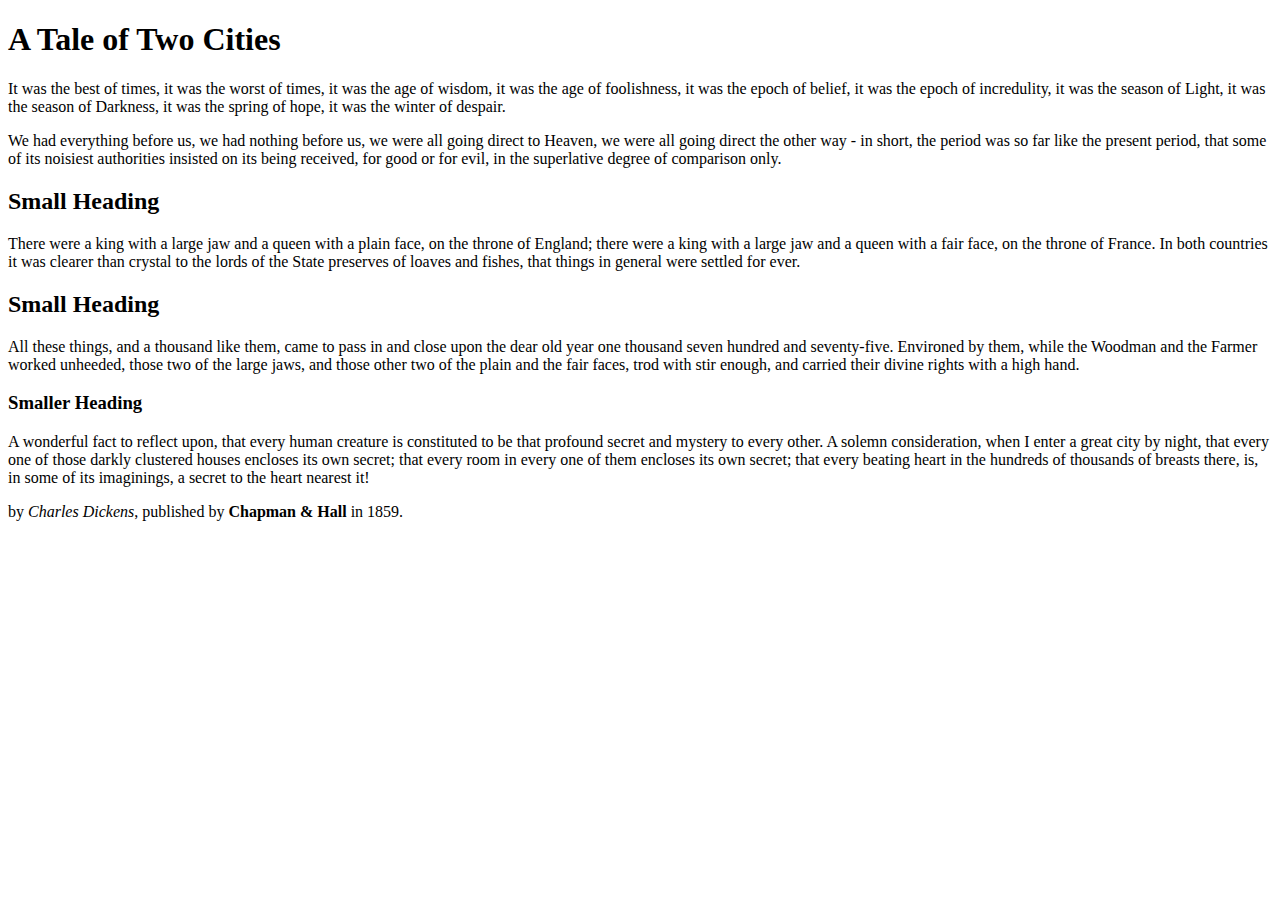
==== exercises/page-1.html @ 52fa77ae "Add files via upload" ====
<!DOCTYPE html>
<html lang="en">
<head>
    <meta charset="UTF-8">
    <meta name="viewport" content="width=device-width, initial-scale=1.0">
    <title>A Tale of Two Cities</title>
    <meta name="description" content="A basic web page containing some text from A Tale of Two Cities, a novel published in 1859 by English author Charles Dickens.">
</head>



<body>
    <h1>A Tale of Two Cities</h1>

    <p>It was the best of times, it was the worst of times, it was the age of wisdom, it was the age of foolishness, it was the epoch of belief, it was the epoch of incredulity, it was the season of Light, it was the season of Darkness, it was the spring of hope, it was the winter of despair.</p>

<p>We had everything before us, we had nothing before us, we were all going direct to Heaven, we were all going direct the other way - in short, the period was so far like the present period, that some of its noisiest authorities insisted on its being received, for good or for evil, in the superlative degree of comparison only.</p>

<h2>Small Heading</h2>
<p>There were a king with a large jaw and a queen with a plain face, on the throne of England; there were a king with a large jaw and a queen with a fair face, on the throne of France. In both countries it was clearer than crystal to the lords of the State preserves of loaves and fishes, that things in general were settled for ever.</p>

<h2>Small Heading</h2>
<p>All these things, and a thousand like them, came to pass in and close upon the dear old year one thousand seven hundred and seventy-five. Environed by them, while the Woodman and the Farmer worked unheeded, those two of the large jaws, and those other two of the plain and the fair faces, trod with stir enough, and carried their divine rights with a high hand.</p>

<h3>Smaller Heading</h3>
<p>A wonderful fact to reflect upon, that every human creature is constituted to be that profound secret and mystery to every other. A solemn consideration, when I enter a great city by night, that every one of those darkly clustered houses encloses its own secret; that every room in every one of them encloses its own secret; that every beating heart in the hundreds of thousands of breasts there, is, in some of its imaginings, a secret to the heart nearest it!</p>

<p>by <i>Charles Dickens</i>, published by <b>Chapman & Hall</b> in 1859.</p>
</body>
</html>
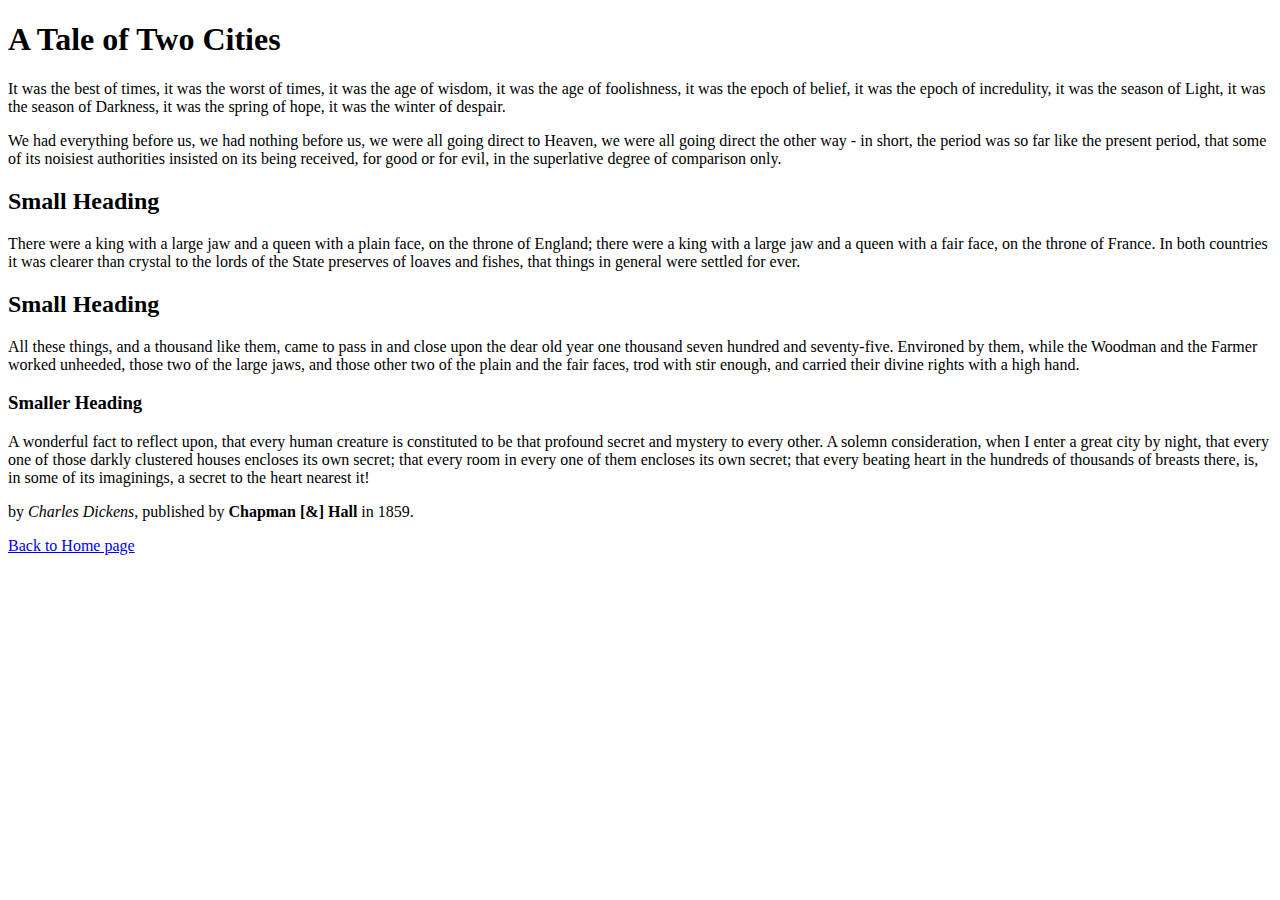
==== commit b9fa1d72: "Add files via upload" ====
--- a/exercises/page-1.html
+++ b/exercises/page-1.html
@@ -25,6 +25,7 @@
 <h3>Smaller Heading</h3>
 <p>A wonderful fact to reflect upon, that every human creature is constituted to be that profound secret and mystery to every other. A solemn consideration, when I enter a great city by night, that every one of those darkly clustered houses encloses its own secret; that every room in every one of them encloses its own secret; that every beating heart in the hundreds of thousands of breasts there, is, in some of its imaginings, a secret to the heart nearest it!</p>
 
-<p>by <i>Charles Dickens</i>, published by <b>Chapman & Hall</b> in 1859.</p>
+<p>by <i>Charles Dickens</i>, published by <b>Chapman [&] Hall</b> in 1859.</p>
+<p><a href="../index.html">Back to Home page</a></p>
 </body>
 </html>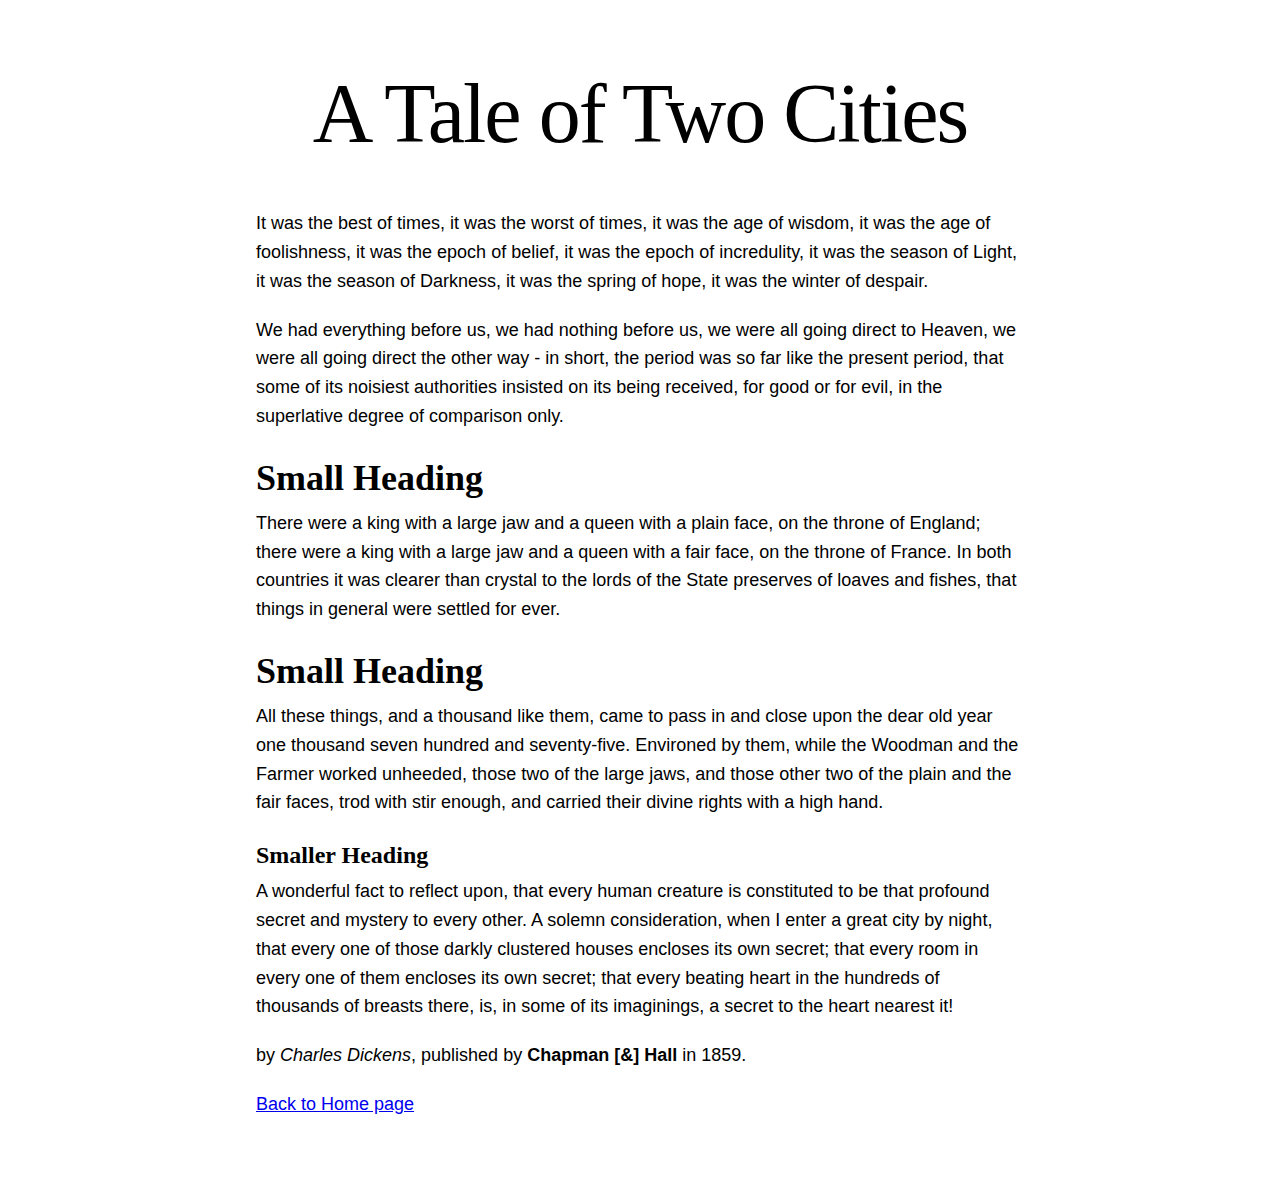
==== commit 7ea5d7b9: "Add files via upload" ====
--- a/exercises/page-1.html
+++ b/exercises/page-1.html
@@ -5,6 +5,7 @@
     <meta name="viewport" content="width=device-width, initial-scale=1.0">
     <title>A Tale of Two Cities</title>
     <meta name="description" content="A basic web page containing some text from A Tale of Two Cities, a novel published in 1859 by English author Charles Dickens.">
+    <link rel="stylesheet" href="assets/css/style-1.css">
 </head>
 
 
--- a/exercises/assets/css/style-1.css
+++ b/exercises/assets/css/style-1.css
@@ -0,0 +1,42 @@
+/*  ============= WEB BROWSER RESETS ============ */
+* { margin: 0; padding: 0; border: none }
+*, *::before, *::after { box-sizing: border-box }
+html { height: 100%; font-size: 100%; font: inherit; vertical-align: baseline;
+scroll-behavior: smooth; scroll-padding-top: 20px }
+body { line-height: 1.5; min-height: 100vh }
+@media (max-width: 767px ) { body { text-rendering: optimizeSpeed } }
+@media (min-width: 768px ) { body { text-rendering: optimizeLegibility } }
+img { width: 100%; height: auto; display: block }
+input, button, textarea, select { font: inherit }
+
+/* ====== PADDING AROUND CONTENT ======  */
+/* Desktops/Laptops */
+@media (min-width: 768px) { body { padding: 4% 20% } }
+
+/* Mobiles */
+@media (max-width: 767px) { body { padding: 12% 8% } }
+
+h1 {
+    font-size: 84px;
+    text-align: center;
+    font-weight: normal;
+    letter-spacing: -2px;
+    margin-bottom: 32px;
+}
+
+h2 {
+    font-size: 36px;
+    margin-bottom: 4px;
+}
+
+h3 {
+    font-size: 24px;
+    margin-bottom: 4px;
+}
+
+p {
+    font-size: 18px;
+    font-family: sans-serif;
+    line-height: 1.6;
+    margin-bottom: 20px;
+}
